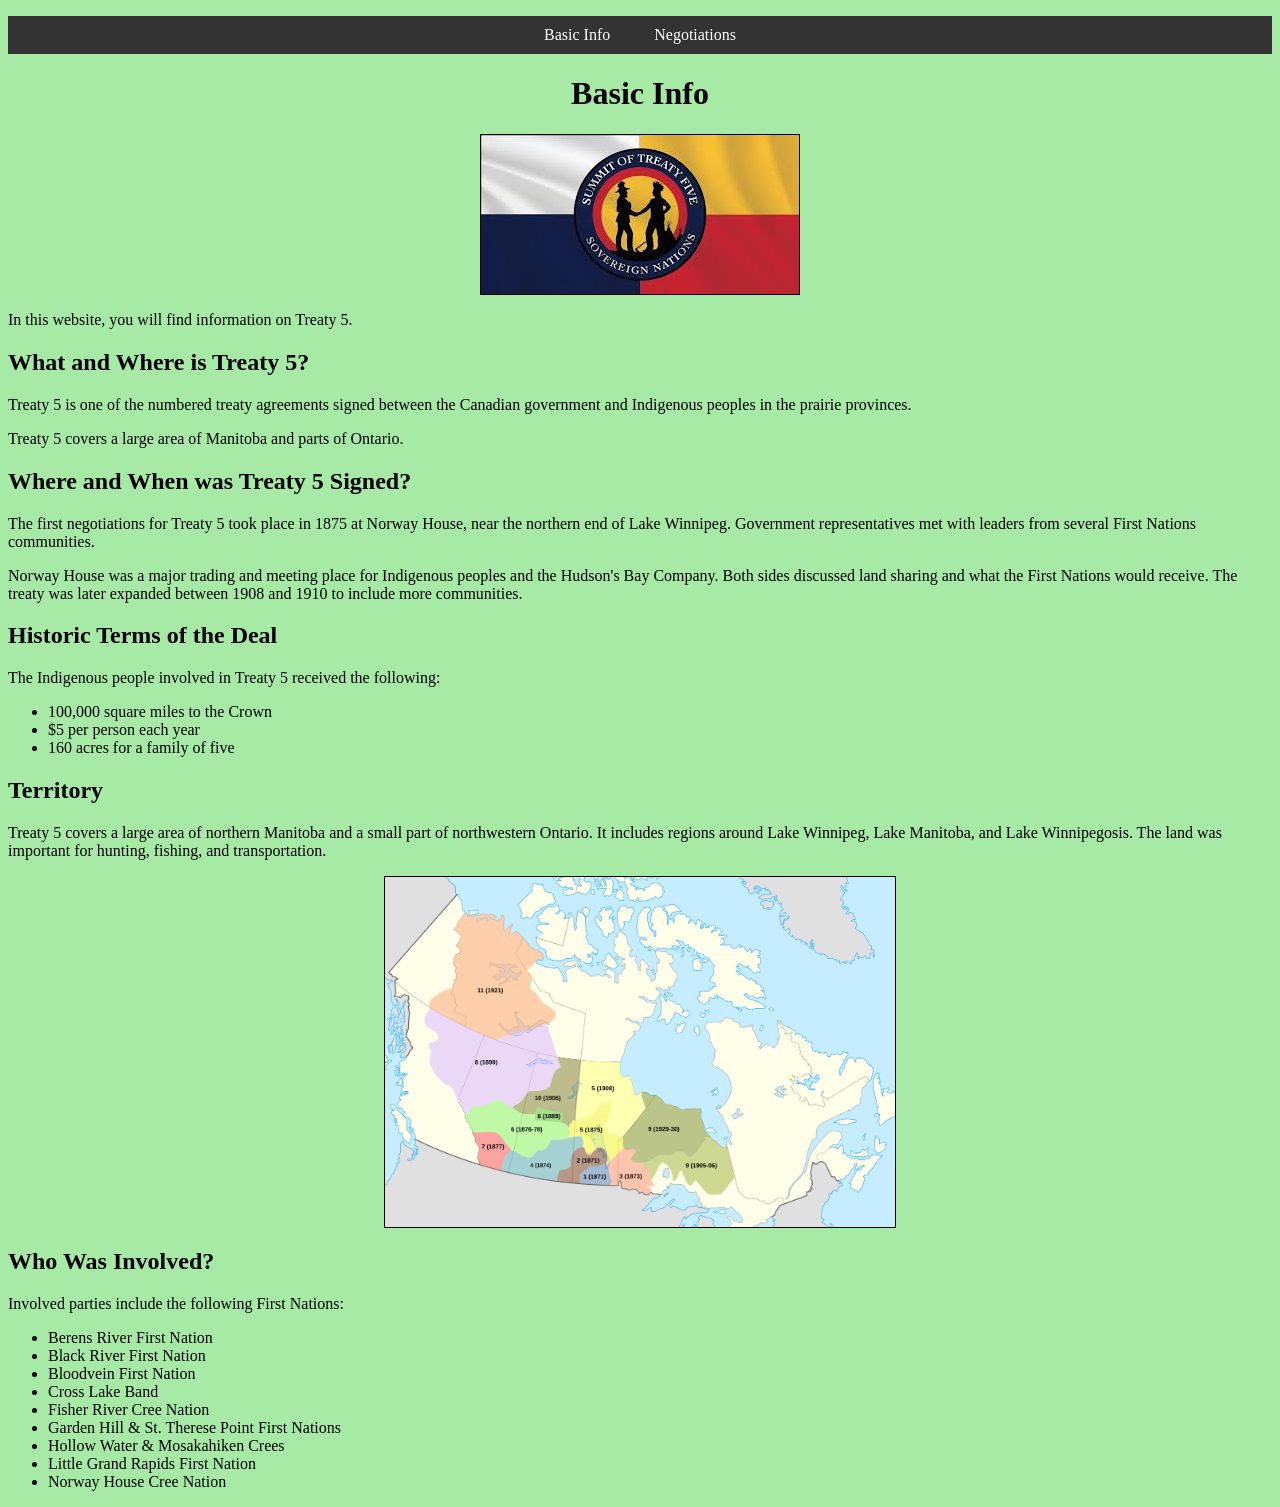
==== index.html @ 49de8223 "Starting the Treaty Website" ====
<!--Name:  Dipo
    Course: PTEC
    Teacher: Mr. Scott Hardman
    School: Pembina Trails Collegiate
    Date Last Modified: March 12th, 2026-->

<!doctype html>
<html lang="en">
  <head>
    <meta charset="UTF-8" />
    <meta name="viewport" content="width=device-width, initial-scale=1.0" />
    <title>Treaty 5 Information</title>
    <link rel="stylesheet" href="stylesheets/style.css" />
  </head>
  <body>
    <!-- Header & Navigation -->
    <header>
      <div class="navbar">
        <nav>
          <ul>
            <li><a href="index.html">Basic Info</a></li>
            <li><a href="negotiations.html">Negotiations</a></li>
          </ul>
        </nav>
      </div>
    </header>

    <!-- Main Content -->
    <main>
      <h1 id="title">Basic Info</h1>

      <!-- This will be the start of my content -->
      <div class="info-block">
        <img
          class="treaty-five-map"
          src="images/treaty five map.jpg"
          alt="Treaty 5 Signing Flag" />
        <p>
          In this website, you will find information on
          <span class="highlight">Treaty 5</span>.
        </p>
      </div>

      <!-- The div tag groups related elements together, such as paragraphs under the same topic.-->
      <div class="info-block">
        <h2>What and Where is Treaty 5?</h2>
        <p>
          <span>Treaty 5</span> is one of the numbered treaty agreements signed
          between the Canadian government and Indigenous peoples in the prairie
          provinces.
        </p>
        <p>
          Treaty 5 covers a large area of
          <span class="highlight">Manitoba</span> and parts of
          <span class="highlight">Ontario</span>.
        </p>
      </div>

      <div class="info-block">
        <h2>Where and When was Treaty 5 Signed?</h2>
        <p>
          The first negotiations for Treaty 5 took place in 1875 at
          <span class="highlight">Norway House</span>, near the northern end of
          Lake Winnipeg. Government representatives met with leaders from
          several First Nations communities.
        </p>
        <p>
          Norway House was a major trading and meeting place for Indigenous
          peoples and the Hudson's Bay Company. Both sides discussed land
          sharing and what the First Nations would receive. The treaty was later
          expanded between 1908 and 1910 to include more communities.
        </p>
      </div>

      <div class="info-block">
        <h2>Historic Terms of the Deal</h2>
        <p>
          The Indigenous people involved in Treaty 5 received the following:
        </p>
        <ul>
          <li>100,000 square miles to the Crown</li>
          <li>$5 per person each year</li>
          <li>160 acres for a family of five</li>
        </ul>
      </div>

      <div class="info-block">
        <h2>Territory</h2>
        <p>
          Treaty 5 covers a large area of northern Manitoba and a small part of
          northwestern Ontario. It includes regions around Lake Winnipeg, Lake
          Manitoba, and Lake Winnipegosis. The land was important for hunting,
          fishing, and transportation.
        </p>
        <img
          class="treaty-five-territory"
          src="images/Treaty Map.webp"
          height="350"
          alt="Map of Treaty 5 Territory" />
      </div>

      <div class="info-block">
        <h2>Who Was Involved?</h2>
        <p>Involved parties include the following First Nations:</p>
        <ul>
          <li>Berens River First Nation</li>
          <li>Black River First Nation</li>
          <li>Bloodvein First Nation</li>
          <li>Cross Lake Band</li>
          <li>Fisher River Cree Nation</li>
          <li>Garden Hill & St. Therese Point First Nations</li>
          <li>Hollow Water & Mosakahiken Crees</li>
          <li>Little Grand Rapids First Nation</li>
          <li>Norway House Cree Nation</li>
        </ul>
      </div>
    </main>
  </body>
</html>
---- stylesheets/style.css ----
/** This selects all the a (anchor) tags in the document and applies the following styles to them: */
a {
  /** This sets the text color of the anchor tags to white */
  color: white;
  /** This removes any text decoration (such as underlines) from the anchor tags */
  text-decoration: none;
  padding: 20px;
}
/** This selects the nav element and applies the following styles to it: */
nav ul {
  /** This sets the background color for my website */
  background: #333;
  /** This aligns all text to the left of the webpage */
  text-align: center;
  /** This adds padding all around the elements in a navigation bar */
  padding: 10px;
}

nav a:hover {
  /** This changes the background color of the navigation links when the user hovers over them */
  background-color: lightgray;
}

nav li {
  /** This displays the list items horizontally */
  display: inline;
  /** This aligns the text to the center of the webpage */
  text-align: center;
}

body {
  background-color: rgb(166, 234, 166);
}

.treaty-five-map {
  /** This centers the image of the treaty five map and adds a black border around it, which allows me to center it */
  display: block;
  /** This automatically sets left and right margins to center the image horizontally */
  margin: auto;
  /** This adds a 1-pixel solid black border around the image. */
  border: black solid 1px;
}

#title {
  text-align: center;
}

.treaty-five-territory {
  display: block;
  margin: auto;
  border: black solid 1px;
}
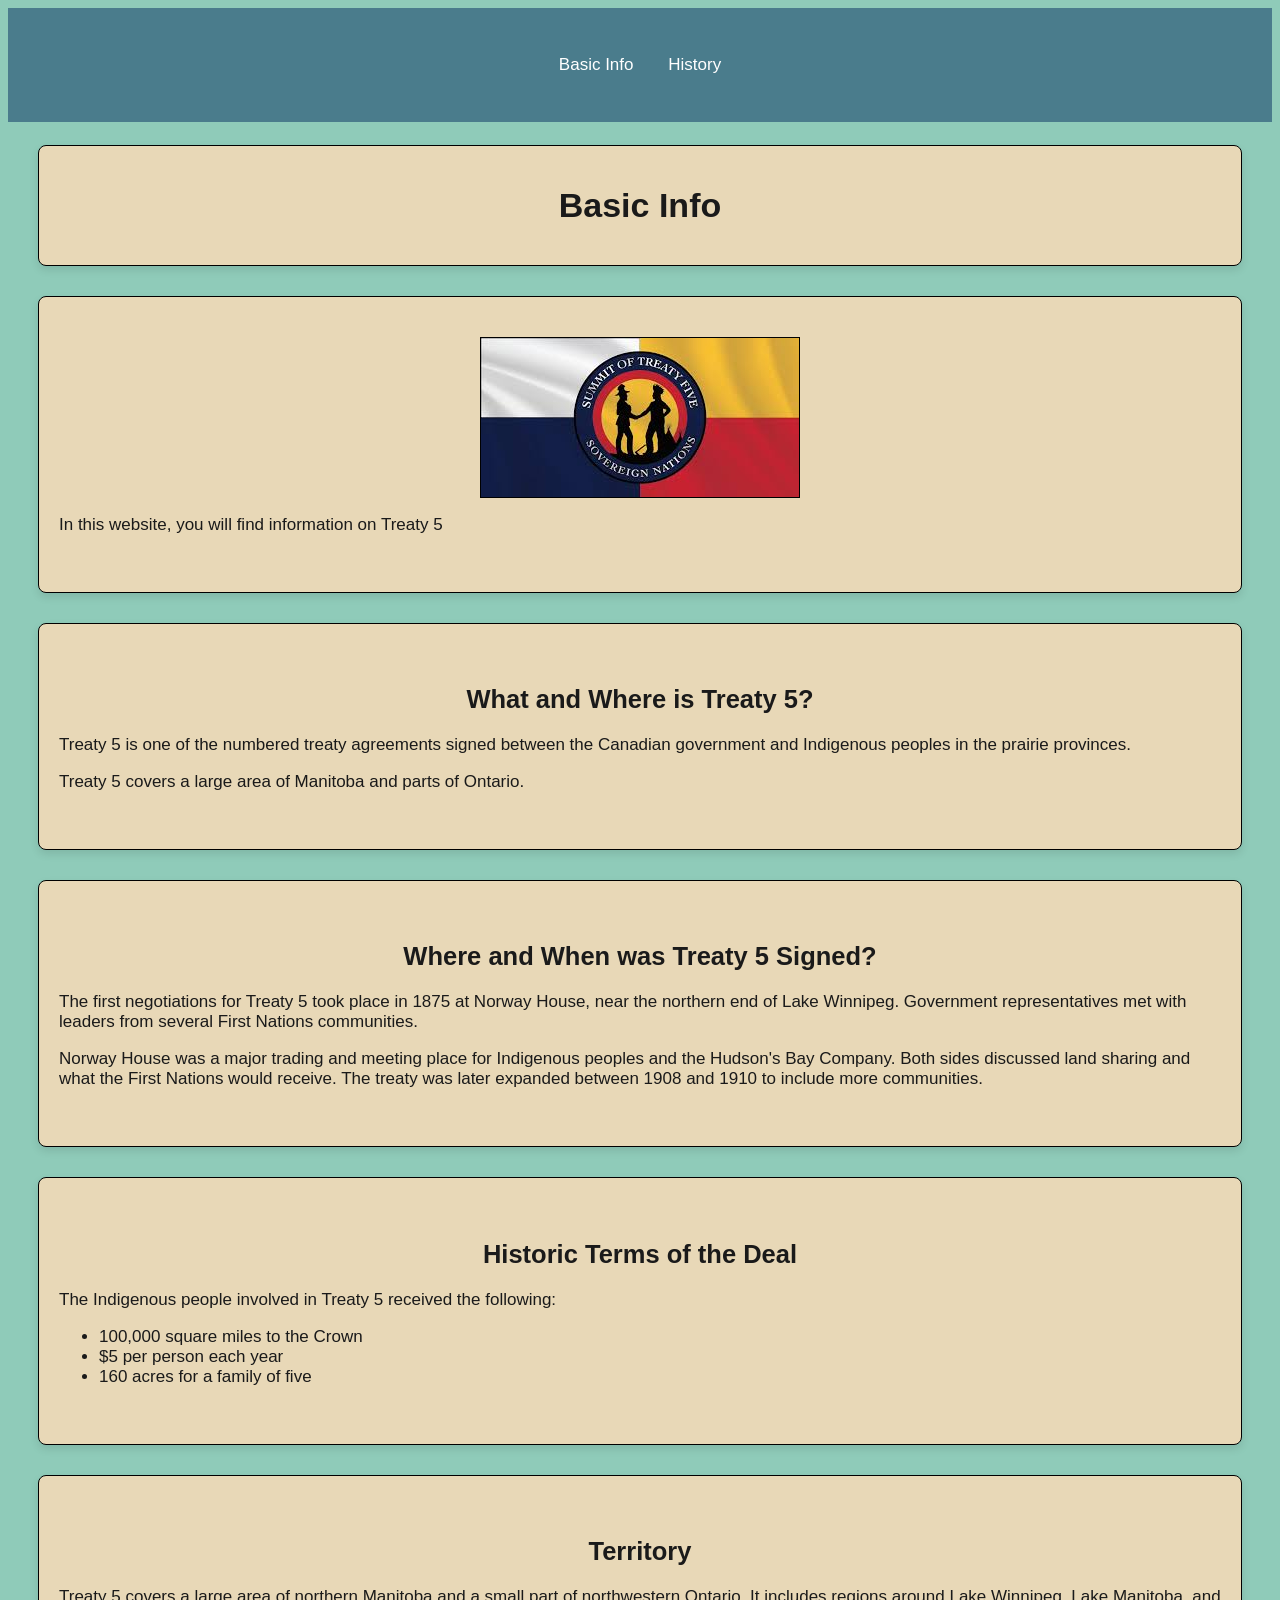
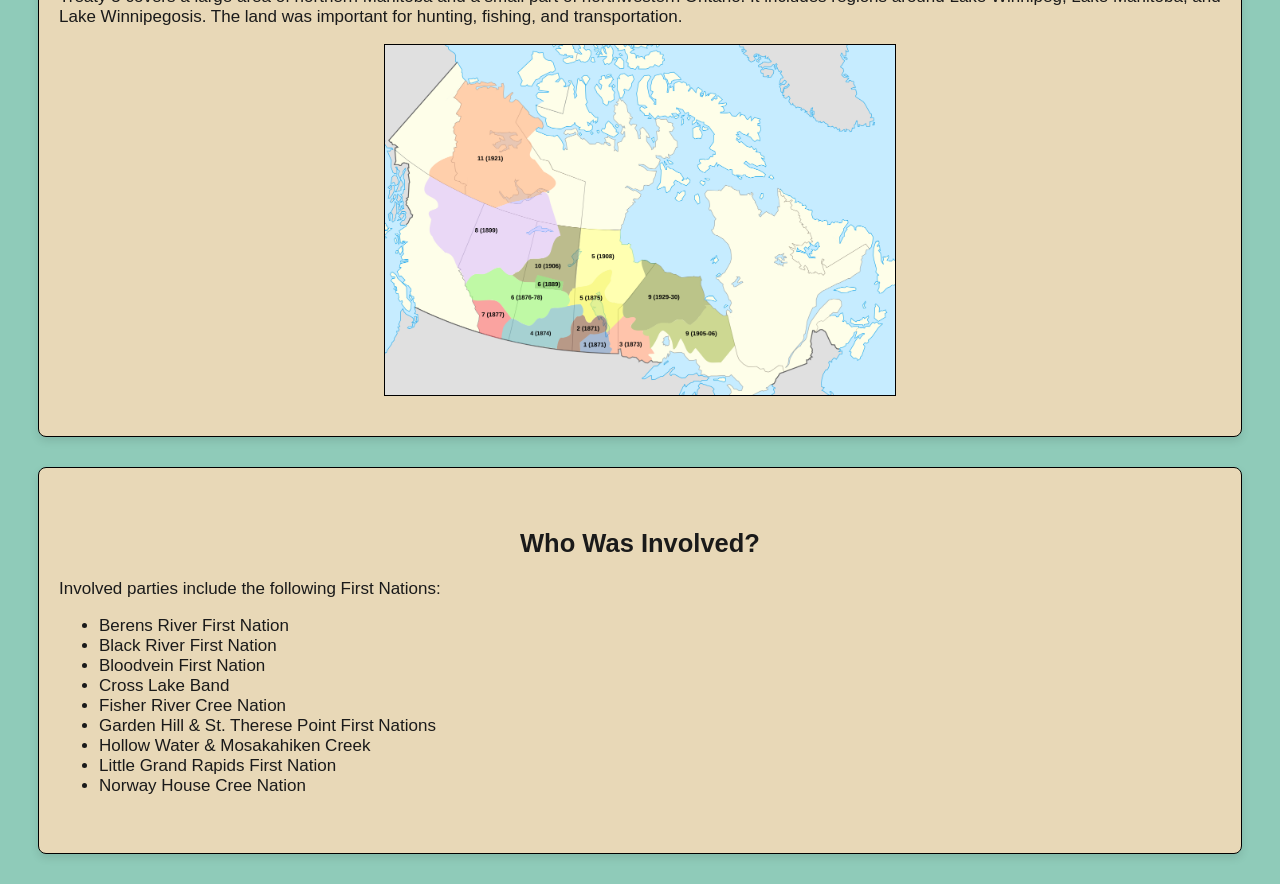
==== commit e6c07563: "2nd assignment finished" ====
--- a/index.html
+++ b/index.html
@@ -1,8 +1,10 @@
-<!--Name:  Dipo
-    Course: PTEC
-    Teacher: Mr. Scott Hardman
-    School: Pembina Trails Collegiate
-    Date Last Modified: March 12th, 2026-->
+<!--
+  Name:  Dipo
+  Course: PTEC
+  Teacher: Mr. Scott Hardman
+  School: Pembina Trails Collegiate
+  Date Last Modified: April 10th, 2026
+-->
 
 <!doctype html>
 <html lang="en">
@@ -11,38 +13,52 @@
     <meta name="viewport" content="width=device-width, initial-scale=1.0" />
     <title>Treaty 5 Information</title>
     <link rel="stylesheet" href="stylesheets/style.css" />
+
+    <style>
+      #treaty-five-territory {
+        display: block;
+        margin: auto;
+        border: black solid 1px;
+      }
+
+      #treaty-five-map {
+        /** This centers the image of the treaty five map and adds a black border around it, which allows me to center it */
+        display: block;
+        /** This automatically sets left and right margins to center the image horizontally */
+        margin: auto;
+        /** This adds a 1-pixel solid black border around the image. */
+        border: black solid 1px;
+      }
+    </style>
   </head>
   <body>
     <!-- Header & Navigation -->
     <header>
-      <div class="navbar">
-        <nav>
-          <ul>
-            <li><a href="index.html">Basic Info</a></li>
-            <li><a href="negotiations.html">Negotiations</a></li>
-          </ul>
-        </nav>
-      </div>
+      <nav>
+        <ul>
+          <li><a href="index.html">Basic Info</a></li>
+          <li><a href="history.html">History</a></li>
+        </ul>
+      </nav>
+      <h1 id="title" class="info-block">Basic Info</h1>
     </header>
 
     <!-- Main Content -->
     <main>
-      <h1 id="title">Basic Info</h1>
-
       <!-- This will be the start of my content -->
-      <div class="info-block">
+      <section class="info-block">
         <img
-          class="treaty-five-map"
+          id="treaty-five-map"
           src="images/treaty five map.jpg"
-          alt="Treaty 5 Signing Flag" />
+          alt="The flag of treaty 5" />
         <p>
           In this website, you will find information on
-          <span class="highlight">Treaty 5</span>.
+          <span class="highlight">Treaty 5</span>
         </p>
-      </div>
+      </section>
 
       <!-- The div tag groups related elements together, such as paragraphs under the same topic.-->
-      <div class="info-block">
+      <section class="info-block">
         <h2>What and Where is Treaty 5?</h2>
         <p>
           <span>Treaty 5</span> is one of the numbered treaty agreements signed
@@ -54,9 +70,9 @@
           <span class="highlight">Manitoba</span> and parts of
           <span class="highlight">Ontario</span>.
         </p>
-      </div>
+      </section>
 
-      <div class="info-block">
+      <section class="info-block">
         <h2>Where and When was Treaty 5 Signed?</h2>
         <p>
           The first negotiations for Treaty 5 took place in 1875 at
@@ -70,9 +86,9 @@
           sharing and what the First Nations would receive. The treaty was later
           expanded between 1908 and 1910 to include more communities.
         </p>
-      </div>
+      </section>
 
-      <div class="info-block">
+      <section class="info-block">
         <h2>Historic Terms of the Deal</h2>
         <p>
           The Indigenous people involved in Treaty 5 received the following:
@@ -82,9 +98,8 @@
           <li>$5 per person each year</li>
           <li>160 acres for a family of five</li>
         </ul>
-      </div>
-
-      <div class="info-block">
+      </section>
+      <section class="info-block">
         <h2>Territory</h2>
         <p>
           Treaty 5 covers a large area of northern Manitoba and a small part of
@@ -93,13 +108,13 @@
           fishing, and transportation.
         </p>
         <img
-          class="treaty-five-territory"
+          id="treaty-five-territory"
           src="images/Treaty Map.webp"
           height="350"
           alt="Map of Treaty 5 Territory" />
-      </div>
+      </section>
 
-      <div class="info-block">
+      <section class="info-block">
         <h2>Who Was Involved?</h2>
         <p>Involved parties include the following First Nations:</p>
         <ul>
@@ -109,11 +124,11 @@
           <li>Cross Lake Band</li>
           <li>Fisher River Cree Nation</li>
           <li>Garden Hill & St. Therese Point First Nations</li>
-          <li>Hollow Water & Mosakahiken Crees</li>
+          <li>Hollow Water & Mosakahiken Creek</li>
           <li>Little Grand Rapids First Nation</li>
           <li>Norway House Cree Nation</li>
         </ul>
-      </div>
+      </section>
     </main>
   </body>
 </html>
--- a/stylesheets/style.css
+++ b/stylesheets/style.css
@@ -1,15 +1,15 @@
 /** This selects all the a (anchor) tags in the document and applies the following styles to them: */
-a {
+nav a {
   /** This sets the text color of the anchor tags to white */
   color: white;
   /** This removes any text decoration (such as underlines) from the anchor tags */
   text-decoration: none;
-  padding: 20px;
+  padding: 10px 15px;
+  display: inline-block;
 }
 /** This selects the nav element and applies the following styles to it: */
 nav ul {
   /** This sets the background color for my website */
-  background: #333;
   /** This aligns all text to the left of the webpage */
   text-align: center;
   /** This adds padding all around the elements in a navigation bar */
@@ -18,7 +18,10 @@
 
 nav a:hover {
   /** This changes the background color of the navigation links when the user hovers over them */
-  background-color: lightgray;
+  background-color: #e8d8b7;
+  /** This changes the text color of the navigation links when the user hovers over them */
+  color: #1a1a1a;
+  border-radius: 5px;
 }
 
 nav li {
@@ -26,27 +29,50 @@
   display: inline;
   /** This aligns the text to the center of the webpage */
   text-align: center;
+  color: black;
 }
 
+/** The font family for the entire webpage is set to Arial, Helvetica, sans-serif, 
+which means that if Arial is not available, it will fall back to Helvetica, 
+and if that is also not available, it will use any available sans-serif font. 
+The background color of the webpage is set to a light green shade (#93e9be). */
+
 body {
-  background-color: rgb(166, 234, 166);
+  font-family: Arial, Helvetica, sans-serif;
+  background-color: #8fcbb9;
+  font-size: 1.7rem;
 }
 
-.treaty-five-map {
-  /** This centers the image of the treaty five map and adds a black border around it, which allows me to center it */
-  display: block;
-  /** This automatically sets left and right margins to center the image horizontally */
-  margin: auto;
-  /** This adds a 1-pixel solid black border around the image. */
-  border: black solid 1px;
+h2 {
+  text-align: center;
+}
+
+.info-block {
+  border-radius: 25px;
+  border: 0.25px solid black;
+  padding: 40px 20px;
+  margin-bottom: 30px;
+  background-color: #e8d8b7;
+  border-radius: 8px;
+  color: #1a1a1a;
+  box-shadow: 0 4px 8px rgba(0, 0, 0, 0.1);
+  margin-left: 30px;
+  margin-right: 30px;
+}
+
+html {
+  font-size: 62.5%;
+}
+
+nav {
+  background-color: #4a7c8c;
+  padding: 10px;
+  text-align: center;
 }
 
 #title {
   text-align: center;
 }
 
-.treaty-five-territory {
-  display: block;
-  margin: auto;
-  border: black solid 1px;
-}
+/* I chose the Blue-Green color family because I feel like it fits the theme of my website really well. 
+Treaty 5 is about forests and natural resources, so choosing this color palette enhanced the purpose of my website */
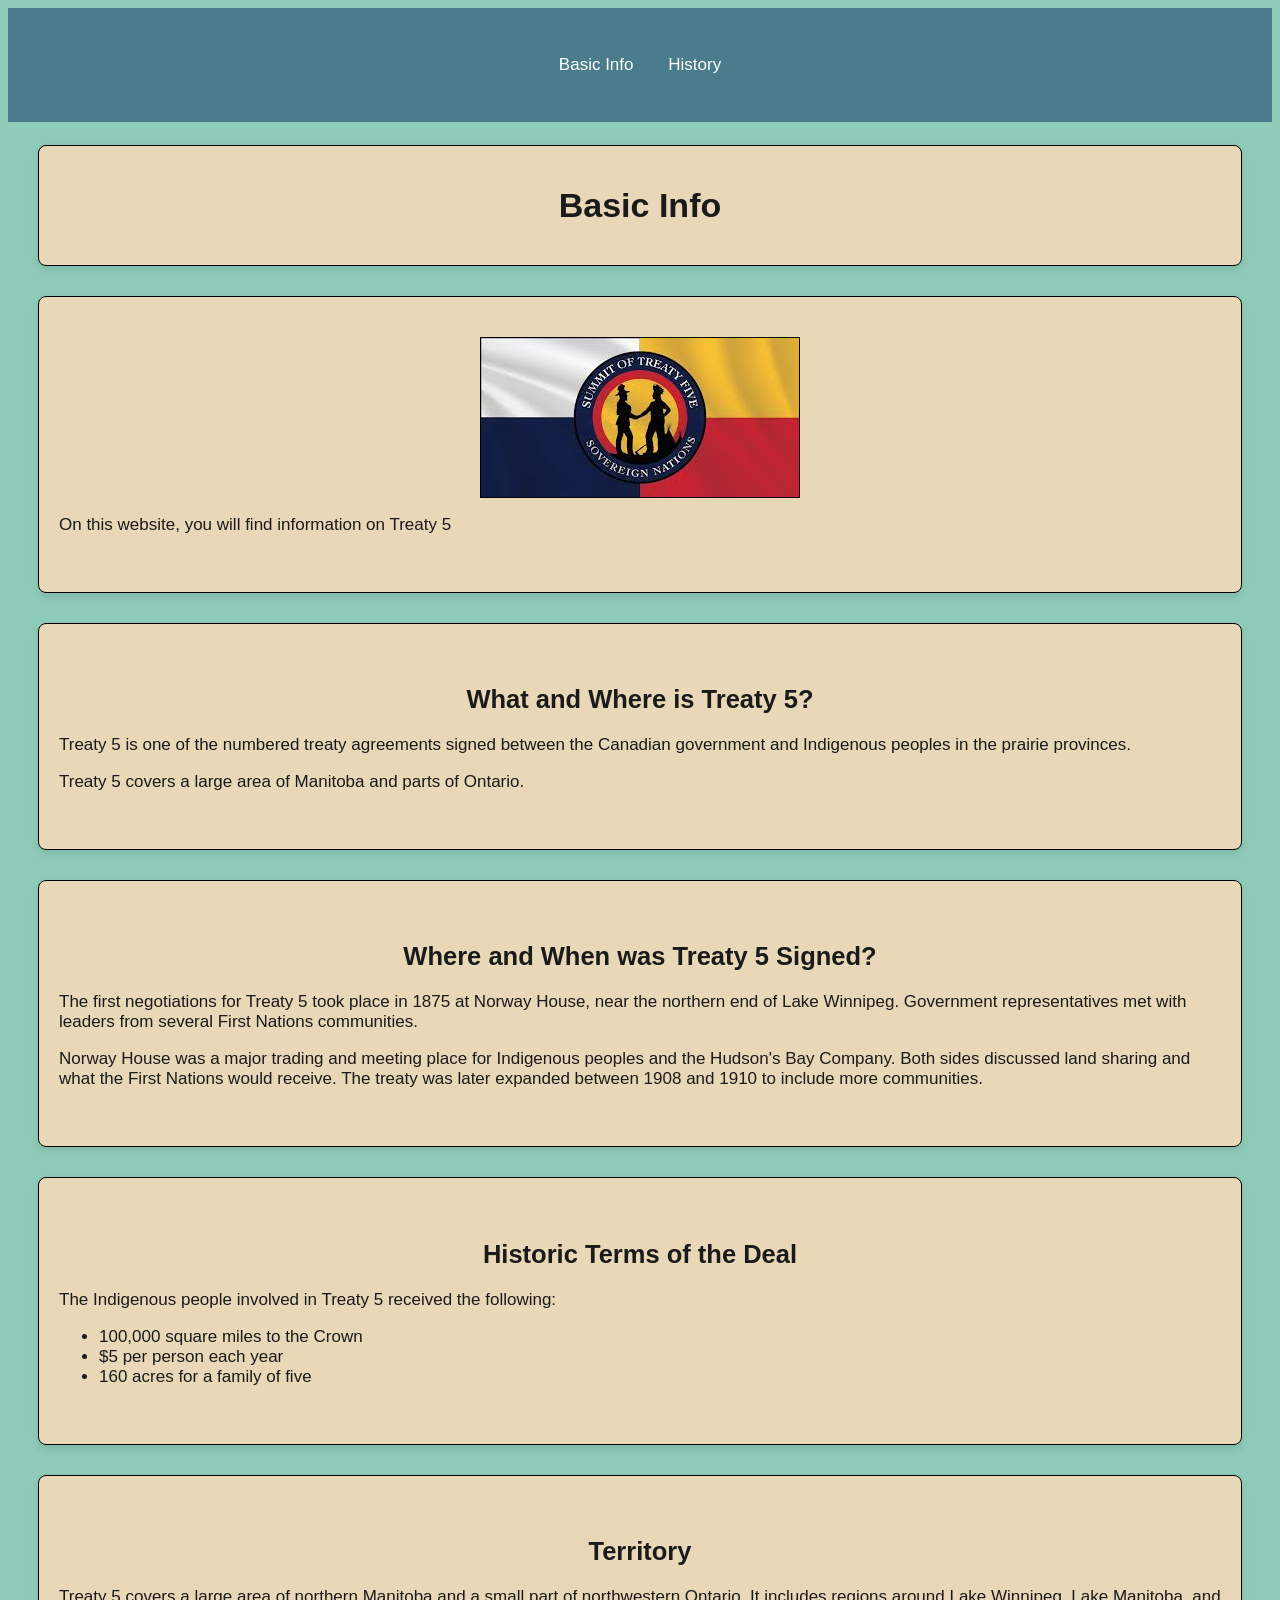
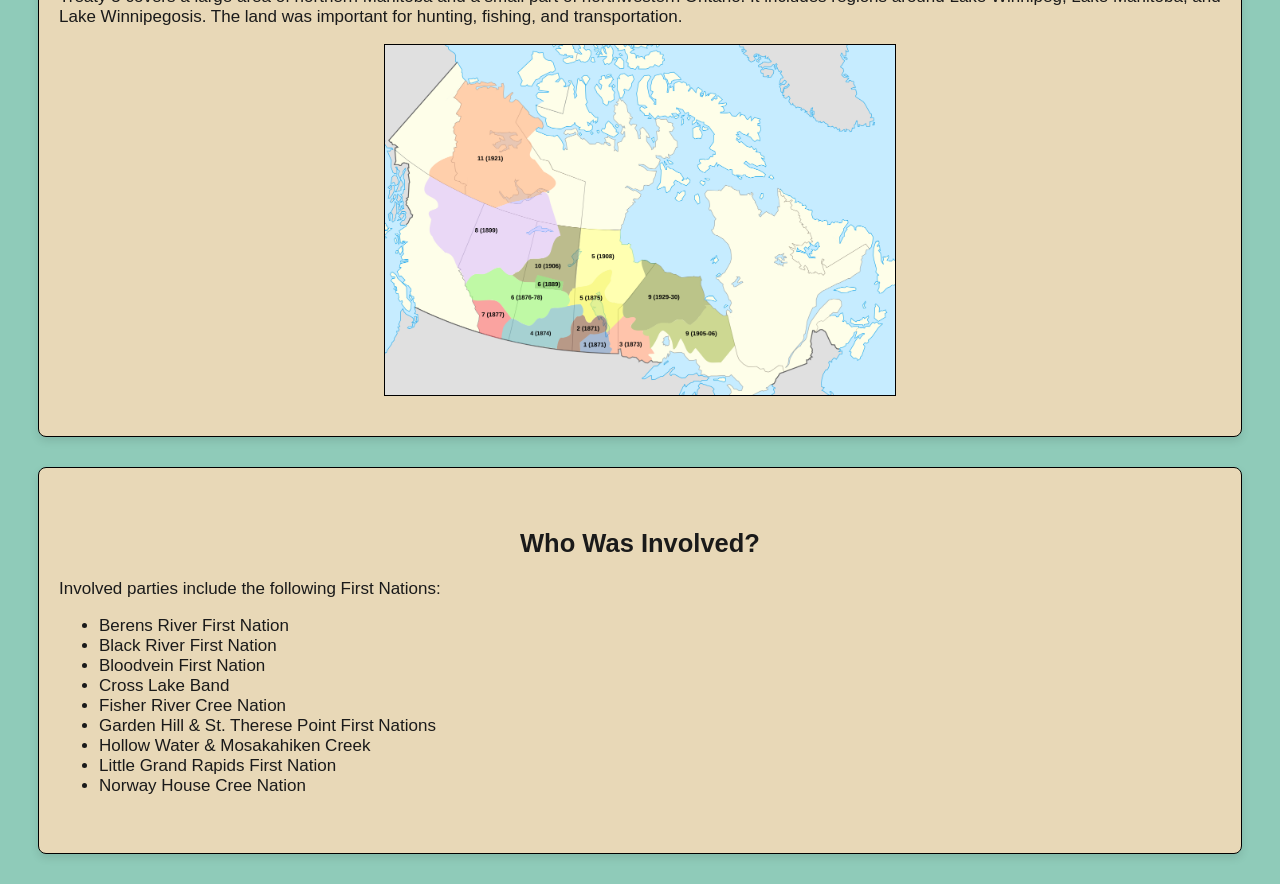
==== commit 537ea48b: "Fixing grammatical errors" ====
--- a/index.html
+++ b/index.html
@@ -11,13 +11,16 @@
   <head>
     <meta charset="UTF-8" />
     <meta name="viewport" content="width=device-width, initial-scale=1.0" />
-    <title>Treaty 5 Information</title>
+    <title>Basic Info about treaty 5</title>
     <link rel="stylesheet" href="stylesheets/style.css" />
 
     <style>
       #treaty-five-territory {
+        /** This centers the image of the treaty five map and adds a black border around it, which allows me to center it */
         display: block;
+        /** This automatically sets left and right margins to center the image horizontally */
         margin: auto;
+        /** This adds a 1-pixel solid black border around the image. */
         border: black solid 1px;
       }
 
@@ -52,7 +55,7 @@
           src="images/treaty five map.jpg"
           alt="The flag of treaty 5" />
         <p>
-          In this website, you will find information on
+          On this website, you will find information on
           <span class="highlight">Treaty 5</span>
         </p>
       </section>
--- a/stylesheets/style.css
+++ b/stylesheets/style.css
@@ -38,35 +38,45 @@
 The background color of the webpage is set to a light green shade (#93e9be). */
 
 body {
+  /* This sets the font family for the entire webpage to Arial, Helvetica, sans-serif */
   font-family: Arial, Helvetica, sans-serif;
   background-color: #8fcbb9;
+  /*This sets the font size for the entire webpage to 1.7rem, which is equivalent to 17px (1.7 times the root font size) */
   font-size: 1.7rem;
 }
 
 h2 {
   text-align: center;
 }
-
+/* This class is used to style multiple elements with the same class name. I used a class for the info blocks because I have multiple sections of text that I want to style the same way. */
 .info-block {
+  /*This makes the corners of the text box round*/
   border-radius: 25px;
+  /* Border creates a line around an element*/
   border: 0.25px solid black;
+  /* This adds space inside the text box, between the content and the border */
   padding: 40px 20px;
+  /*This adds space below the element*/
   margin-bottom: 30px;
   background-color: #e8d8b7;
   border-radius: 8px;
   color: #1a1a1a;
+  /*This attribute adds a shadow effect around the element*/
   box-shadow: 0 4px 8px rgba(0, 0, 0, 0.1);
+  /*This adds space on the left and right sides of the element, creating a margin between it and other elements*/
   margin-left: 30px;
   margin-right: 30px;
 }
 
 html {
+  /*This makes the root size of the font 10pz instead of 16px, which is the default*/
   font-size: 62.5%;
 }
 
 nav {
   background-color: #4a7c8c;
   padding: 10px;
+  /*This centers the text in the navigation bar*/
   text-align: center;
 }
 
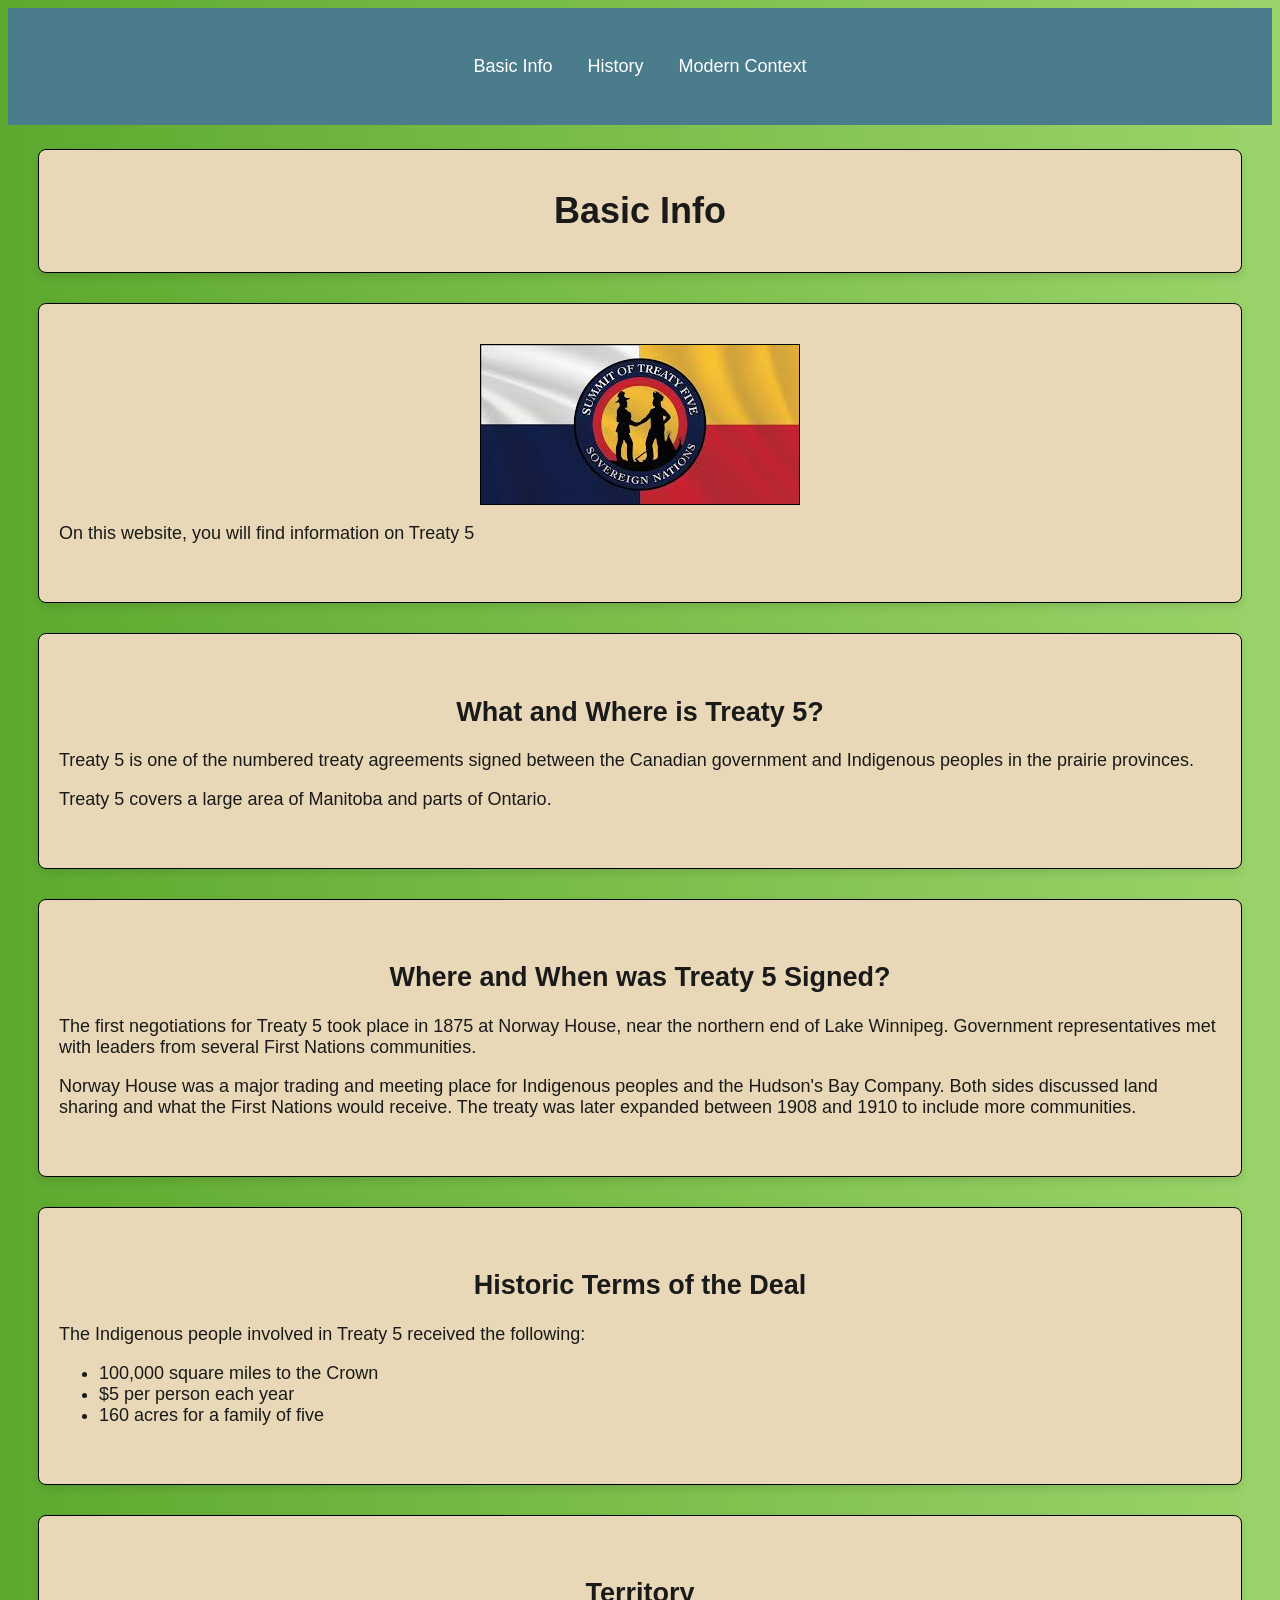
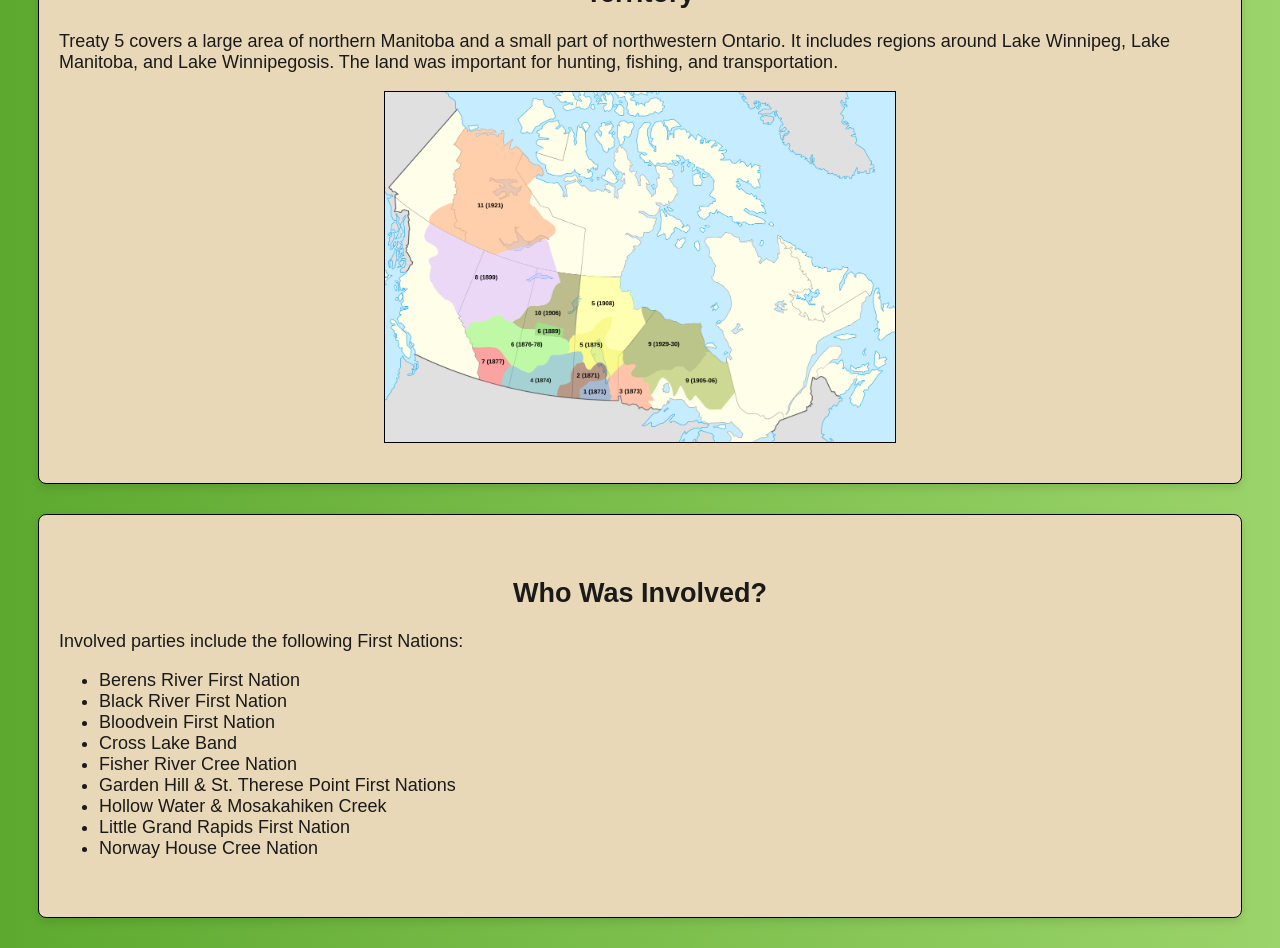
==== commit 73856fae: "3rd assignment" ====
--- a/index.html
+++ b/index.html
@@ -3,7 +3,7 @@
   Course: PTEC
   Teacher: Mr. Scott Hardman
   School: Pembina Trails Collegiate
-  Date Last Modified: April 10th, 2026
+  Date Last Modified: May 15th, 2026
 -->
 
 <!doctype html>
@@ -41,6 +41,7 @@
         <ul>
           <li><a href="index.html">Basic Info</a></li>
           <li><a href="history.html">History</a></li>
+          <li><a href="Modern-context.html">Modern Context</a></li>
         </ul>
       </nav>
       <h1 id="title" class="info-block">Basic Info</h1>
--- a/stylesheets/style.css
+++ b/stylesheets/style.css
@@ -6,6 +6,7 @@
   text-decoration: none;
   padding: 10px 15px;
   display: inline-block;
+  transition: color 0.3s;
 }
 /** This selects the nav element and applies the following styles to it: */
 nav ul {
@@ -40,9 +41,9 @@
 body {
   /* This sets the font family for the entire webpage to Arial, Helvetica, sans-serif */
   font-family: Arial, Helvetica, sans-serif;
-  background-color: #8fcbb9;
-  /*This sets the font size for the entire webpage to 1.7rem, which is equivalent to 17px (1.7 times the root font size) */
-  font-size: 1.7rem;
+  background: linear-gradient(90deg, #5da92f, #9bd46a);
+  /*This sets the font size for the entire webpage to 1.8rem, which is equivalent to 18px (1.8 times the root font size) */
+  font-size: 1.8rem;
 }
 
 h2 {
@@ -84,5 +85,20 @@
   text-align: center;
 }
 
+.image-row {
+  display: flex;
+  gap: 20px; /* space between images */
+}
+
+.image-row {
+  display: flex;
+  justify-content: center;
+  gap: 20px;
+}
+
+html {
+  scroll-behavior: smooth;
+}
+
 /* I chose the Blue-Green color family because I feel like it fits the theme of my website really well. 
 Treaty 5 is about forests and natural resources, so choosing this color palette enhanced the purpose of my website */
